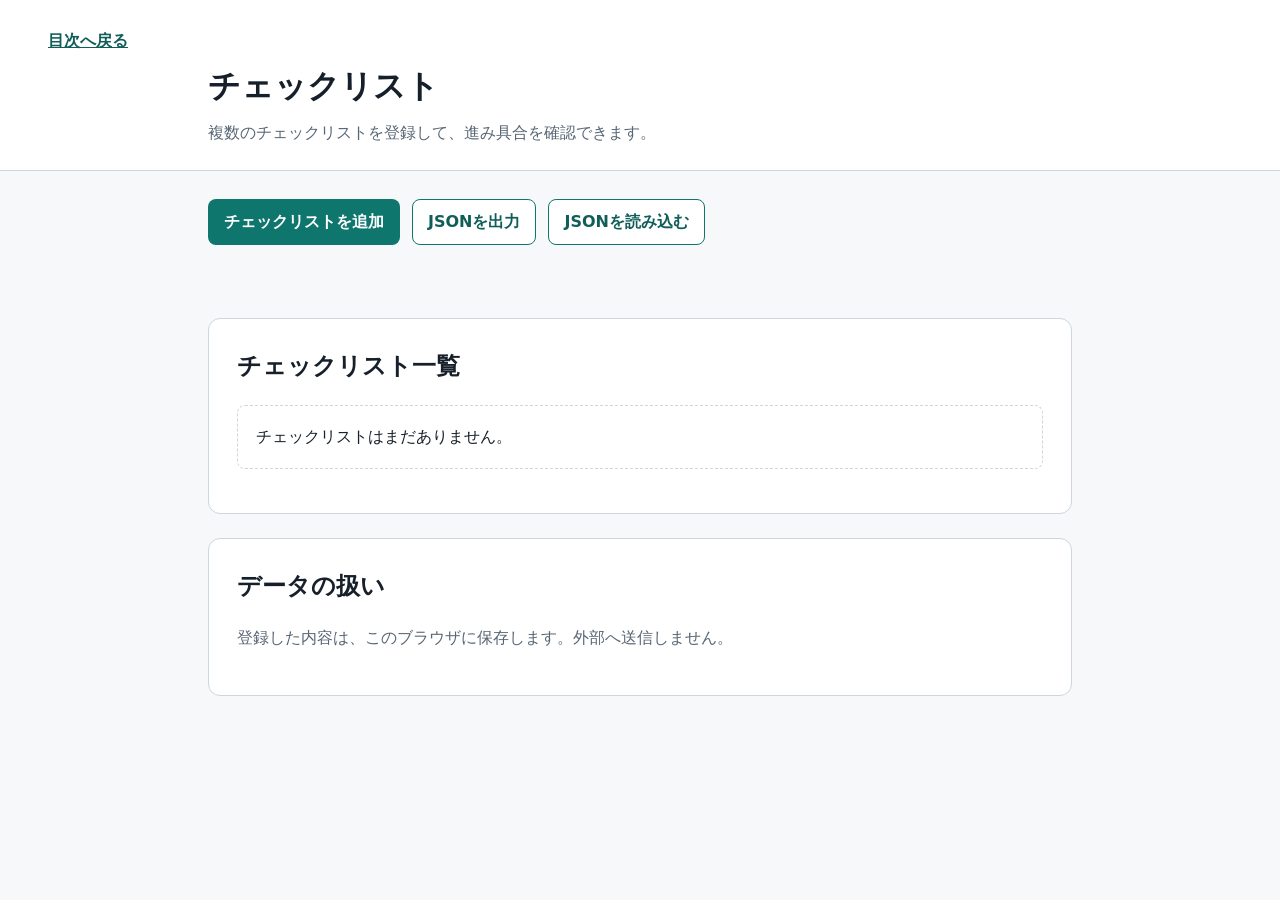
==== checklist/index.html @ bcf28734 "add: 「チェックリスト」を追加" ====
<!doctype html>
<html lang="ja">
  <head>
    <meta charset="utf-8" />
    <meta name="viewport" content="width=device-width, initial-scale=1" />
    <title>チェックリスト | ahaish</title>
    <meta name="description" content="複数のチェックリストを登録して、進み具合を確認できます。" />
    <link rel="stylesheet" href="./style.css" />
  </head>
  <body>
    <header class="app-header">
      <a class="back-link" href="../">目次へ戻る</a>
      <h1>チェックリスト</h1>
      <p>複数のチェックリストを登録して、進み具合を確認できます。</p>
    </header>
    <main class="app-shell">
      <div class="page-actions" aria-label="チェックリストの操作">
        <a class="button primary" href="./add/">チェックリストを追加</a>
        <button class="button secondary" type="button" data-export>JSONを出力</button>
        <label class="button secondary file-button">
          JSONを読み込む
          <input type="file" accept="application/json,.json" data-import-file />
        </label>
      </div>
      <p class="live-message" aria-live="polite" data-live-message></p>
      <section class="panel" aria-labelledby="list-title">
        <h2 id="list-title">チェックリスト一覧</h2>
        <p class="empty-state" hidden data-empty-state>チェックリストはまだありません。</p>
        <ul class="list-cards" data-list-cards></ul>
      </section>
      <section class="note" aria-labelledby="storage-title">
        <h2 id="storage-title">データの扱い</h2>
        <p>登録した内容は、このブラウザに保存します。外部へ送信しません。</p>
      </section>
    </main>
    <dialog class="confirm-dialog" aria-labelledby="confirm-title" data-confirm-dialog>
      <form method="dialog">
        <h2 id="confirm-title" data-confirm-title></h2>
        <p data-confirm-description></p>
        <div class="dialog-actions">
          <button class="button secondary" value="cancel">キャンセル</button>
          <button class="button danger" value="confirm" data-confirm-button></button>
        </div>
      </form>
    </dialog>
    <script src="./script.js"></script>
  </body>
</html>
---- checklist/style.css ----
:root {
  --bg: #f7f8fa;
  --surface: #fff;
  --text: #17202a;
  --muted: #586574;
  --border: #cdd5df;
  --accent: #0f766e;
  --accent-dark: #115e59;
  --danger: #a51d2d;
}

* {
  box-sizing: border-box;
}

body {
  min-width: 320px;
  margin: 0;
  background: var(--bg);
  color: var(--text);
  font-family: system-ui, -apple-system, BlinkMacSystemFont, "Segoe UI", sans-serif;
  line-height: 1.6;
}

.app-header,
.app-shell {
  margin: auto;
  padding-right: clamp(16px, 5vw, 48px);
  padding-left: clamp(16px, 5vw, 48px);
}

.app-header {
  max-width: none;
  padding-top: 28px;
  padding-bottom: 24px;
  background: var(--surface);
  border-bottom: 1px solid var(--border);
}

.app-header > * {
  max-width: 864px;
  margin-right: auto;
  margin-left: auto;
}

.app-header h1 {
  margin-top: 14px;
  margin-bottom: 6px;
  line-height: 1.15;
}

.app-header p,
.list-memo,
.note p {
  color: var(--muted);
}

.app-header p {
  margin-bottom: 0;
}

.back-link {
  color: var(--accent-dark);
  font-weight: 700;
}

.app-shell {
  display: grid;
  max-width: 960px;
  gap: 24px;
  padding-top: 28px;
  padding-bottom: 48px;
}

.page-actions,
.card-actions,
.dialog-actions {
  display: flex;
  flex-wrap: wrap;
  gap: 12px;
}

.button,
button {
  display: inline-flex;
  align-items: center;
  justify-content: center;
  min-height: 44px;
  padding: 9px 15px;
  border: 1px solid transparent;
  border-radius: 8px;
  font: inherit;
  font-weight: 700;
  cursor: pointer;
  text-decoration: none;
}

.primary {
  background: var(--accent);
  color: #fff;
}

.primary:hover {
  background: var(--accent-dark);
}

.secondary {
  background: #fff;
  color: var(--accent-dark);
  border-color: var(--accent);
}

.danger {
  background: #fff;
  color: var(--danger);
  border-color: var(--danger);
}

.danger:hover {
  background: #fff1f2;
}

.file-button {
  position: relative;
  overflow: hidden;
  cursor: pointer;
}

.file-button input {
  position: absolute;
  inset: 0;
  width: 100%;
  opacity: 0;
  cursor: pointer;
}

.panel,
.note {
  padding: clamp(18px, 3vw, 28px);
  background: var(--surface);
  border: 1px solid var(--border);
  border-radius: 12px;
}

.panel h2,
.note h2 {
  margin-top: 0;
}

.list-cards {
  display: grid;
  gap: 12px;
  margin: 0;
  padding: 0;
  list-style: none;
}

.list-card {
  display: flex;
  align-items: center;
  justify-content: space-between;
  gap: 16px;
  padding: 18px;
  border: 1px solid var(--border);
  border-radius: 8px;
}

.list-card h3,
.list-card p {
  margin: 0;
}

.list-info {
  display: grid;
  min-width: 0;
  flex: 1;
  gap: 6px;
}

.list-summary {
  display: flex;
  align-items: baseline;
  justify-content: space-between;
  gap: 16px;
}

.list-progress {
  flex: 0 0 auto;
  font-weight: 800;
  text-align: right;
}

.list-memo {
  white-space: pre-wrap;
}

.empty-state {
  padding: 18px;
  border: 1px dashed var(--border);
  border-radius: 8px;
}

.live-message {
  min-height: 1.6em;
  margin: 0;
  color: var(--accent-dark);
  font-weight: 700;
}

.confirm-dialog {
  max-width: 560px;
  border: 1px solid var(--border);
  border-radius: 12px;
  color: var(--text);
}

.confirm-dialog::backdrop {
  background: rgb(23 32 42 / 50%);
}

.confirm-dialog h2 {
  margin-top: 0;
}

.dialog-actions {
  justify-content: flex-end;
}

:focus-visible {
  outline: 3px solid #d97706;
  outline-offset: 3px;
}

@media (max-width: 520px) {
  .page-actions,
  .card-actions {
    flex-direction: column;
  }

  .page-actions .button,
  .card-actions .button {
    width: 100%;
  }

  .list-card {
    align-items: stretch;
    flex-direction: column;
  }
}
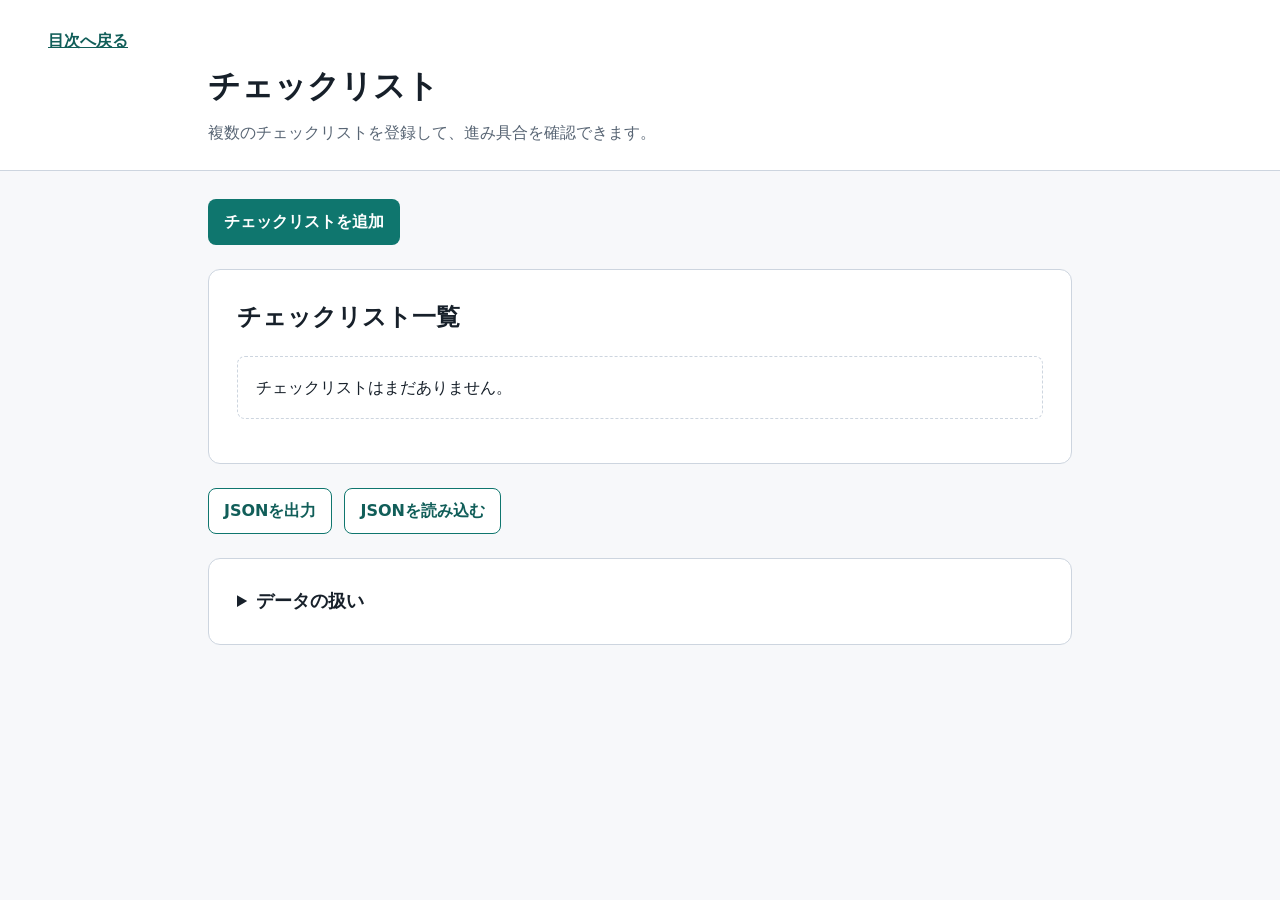
==== commit 140fac64: "edit: 「チェックリスト」を変更" ====
--- a/checklist/index.html
+++ b/checklist/index.html
@@ -16,22 +16,24 @@
     <main class="app-shell">
       <div class="page-actions" aria-label="チェックリストの操作">
         <a class="button primary" href="./add/">チェックリストを追加</a>
+      </div>
+      <p class="live-message" aria-live="polite" data-live-message hidden></p>
+      <section class="panel" aria-labelledby="list-title">
+        <h2 id="list-title">チェックリスト一覧</h2>
+        <p class="empty-state" hidden data-empty-state>チェックリストはまだありません。</p>
+        <ul class="list-cards" data-list-cards></ul>
+      </section>
+      <div class="bottom-actions" aria-label="データの操作">
         <button class="button secondary" type="button" data-export>JSONを出力</button>
         <label class="button secondary file-button">
           JSONを読み込む
           <input type="file" accept="application/json,.json" data-import-file />
         </label>
       </div>
-      <p class="live-message" aria-live="polite" data-live-message></p>
-      <section class="panel" aria-labelledby="list-title">
-        <h2 id="list-title">チェックリスト一覧</h2>
-        <p class="empty-state" hidden data-empty-state>チェックリストはまだありません。</p>
-        <ul class="list-cards" data-list-cards></ul>
-      </section>
-      <section class="note" aria-labelledby="storage-title">
-        <h2 id="storage-title">データの扱い</h2>
+      <details class="note">
+        <summary>データの扱い</summary>
         <p>登録した内容は、このブラウザに保存します。外部へ送信しません。</p>
-      </section>
+      </details>
     </main>
     <dialog class="confirm-dialog" aria-labelledby="confirm-title" data-confirm-dialog>
       <form method="dialog">
--- a/checklist/style.css
+++ b/checklist/style.css
@@ -73,6 +73,7 @@
 }
 
 .page-actions,
+.bottom-actions,
 .card-actions,
 .dialog-actions {
   display: flex;
@@ -143,8 +144,18 @@
 }
 
 .panel h2,
-.note h2 {
+.note summary {
   margin-top: 0;
+}
+
+.note summary {
+  cursor: pointer;
+  font-size: 1.125rem;
+  font-weight: 800;
+}
+
+.note p {
+  margin-bottom: 0;
 }
 
 .list-cards {
@@ -184,9 +195,20 @@
   gap: 16px;
 }
 
+.list-summary h3,
 .list-progress {
   flex: 0 0 auto;
+  font-size: 1.125rem;
   font-weight: 800;
+  line-height: 1.35;
+}
+
+.list-summary h3 {
+  min-width: 0;
+  flex: 1 1 auto;
+}
+
+.list-progress {
   text-align: right;
 }
 
@@ -201,7 +223,6 @@
 }
 
 .live-message {
-  min-height: 1.6em;
   margin: 0;
   color: var(--accent-dark);
   font-weight: 700;
@@ -233,11 +254,13 @@
 
 @media (max-width: 520px) {
   .page-actions,
+  .bottom-actions,
   .card-actions {
     flex-direction: column;
   }
 
   .page-actions .button,
+  .bottom-actions .button,
   .card-actions .button {
     width: 100%;
   }
